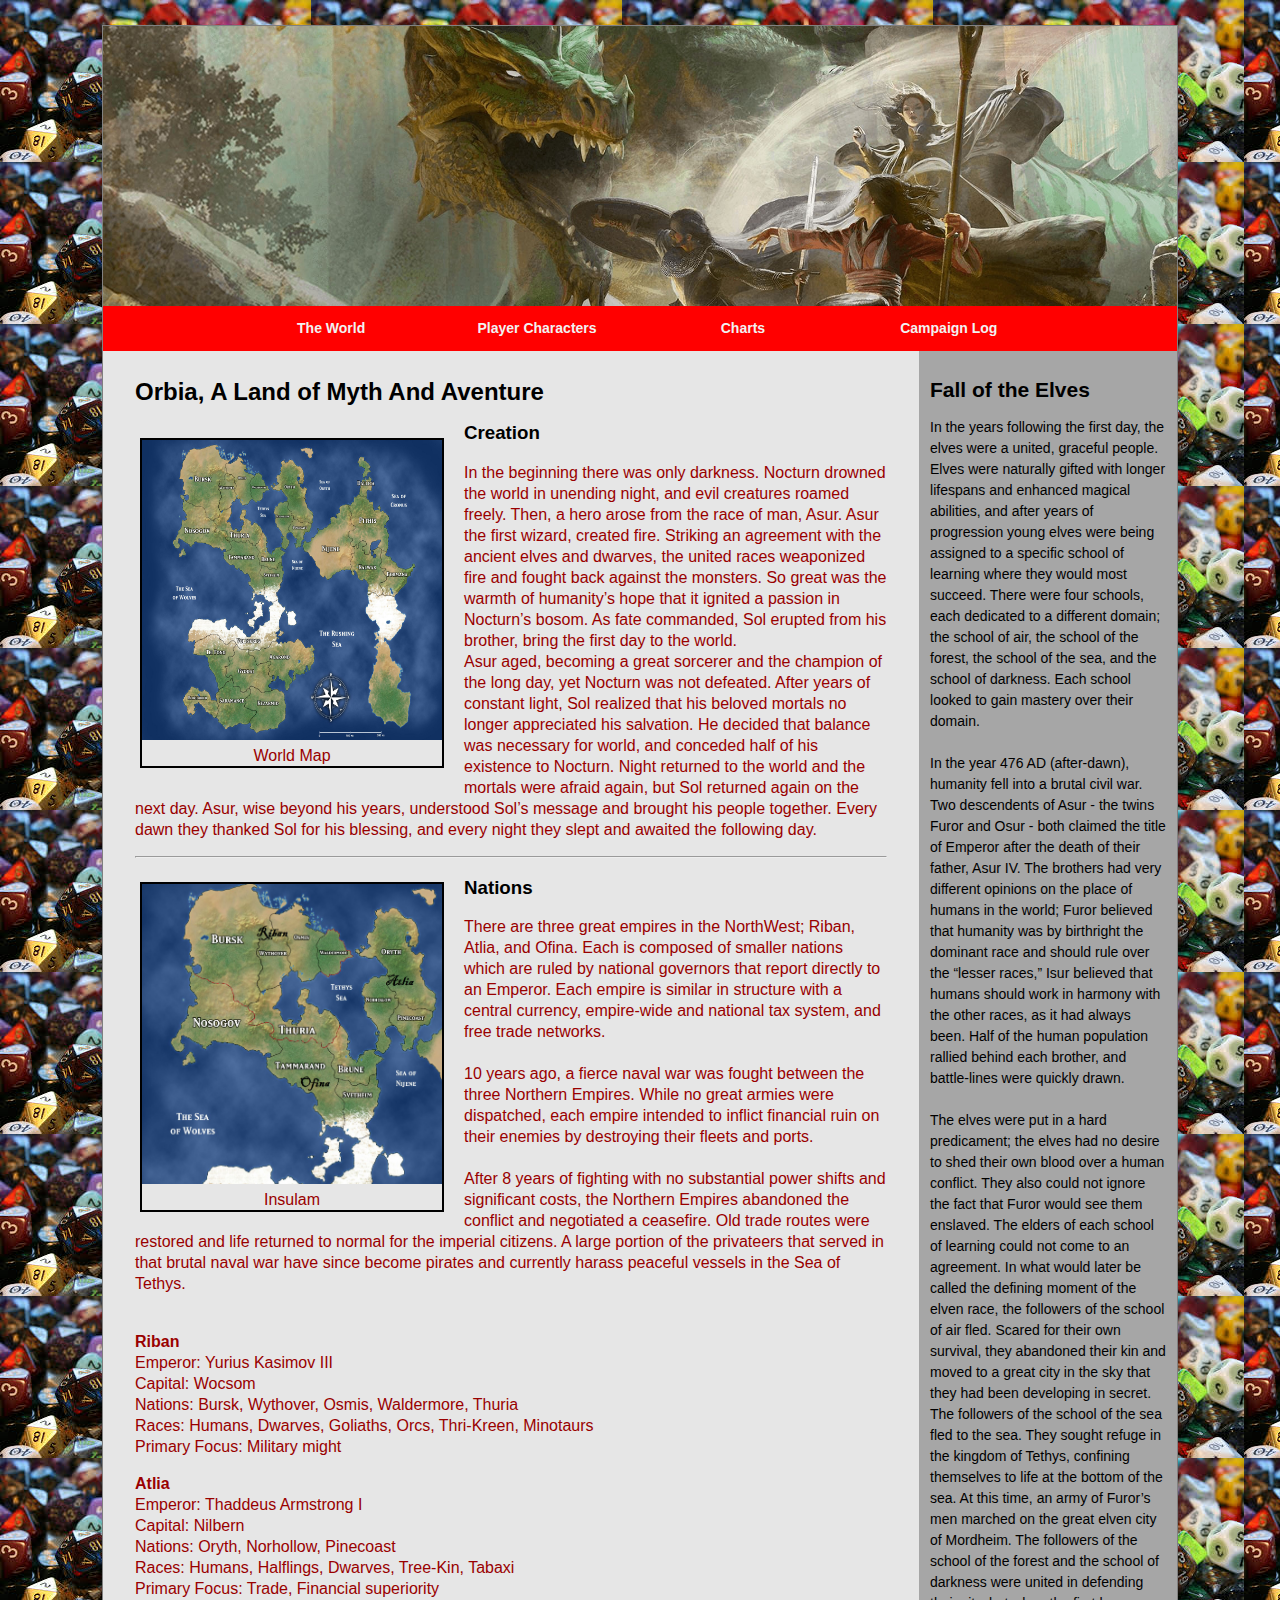
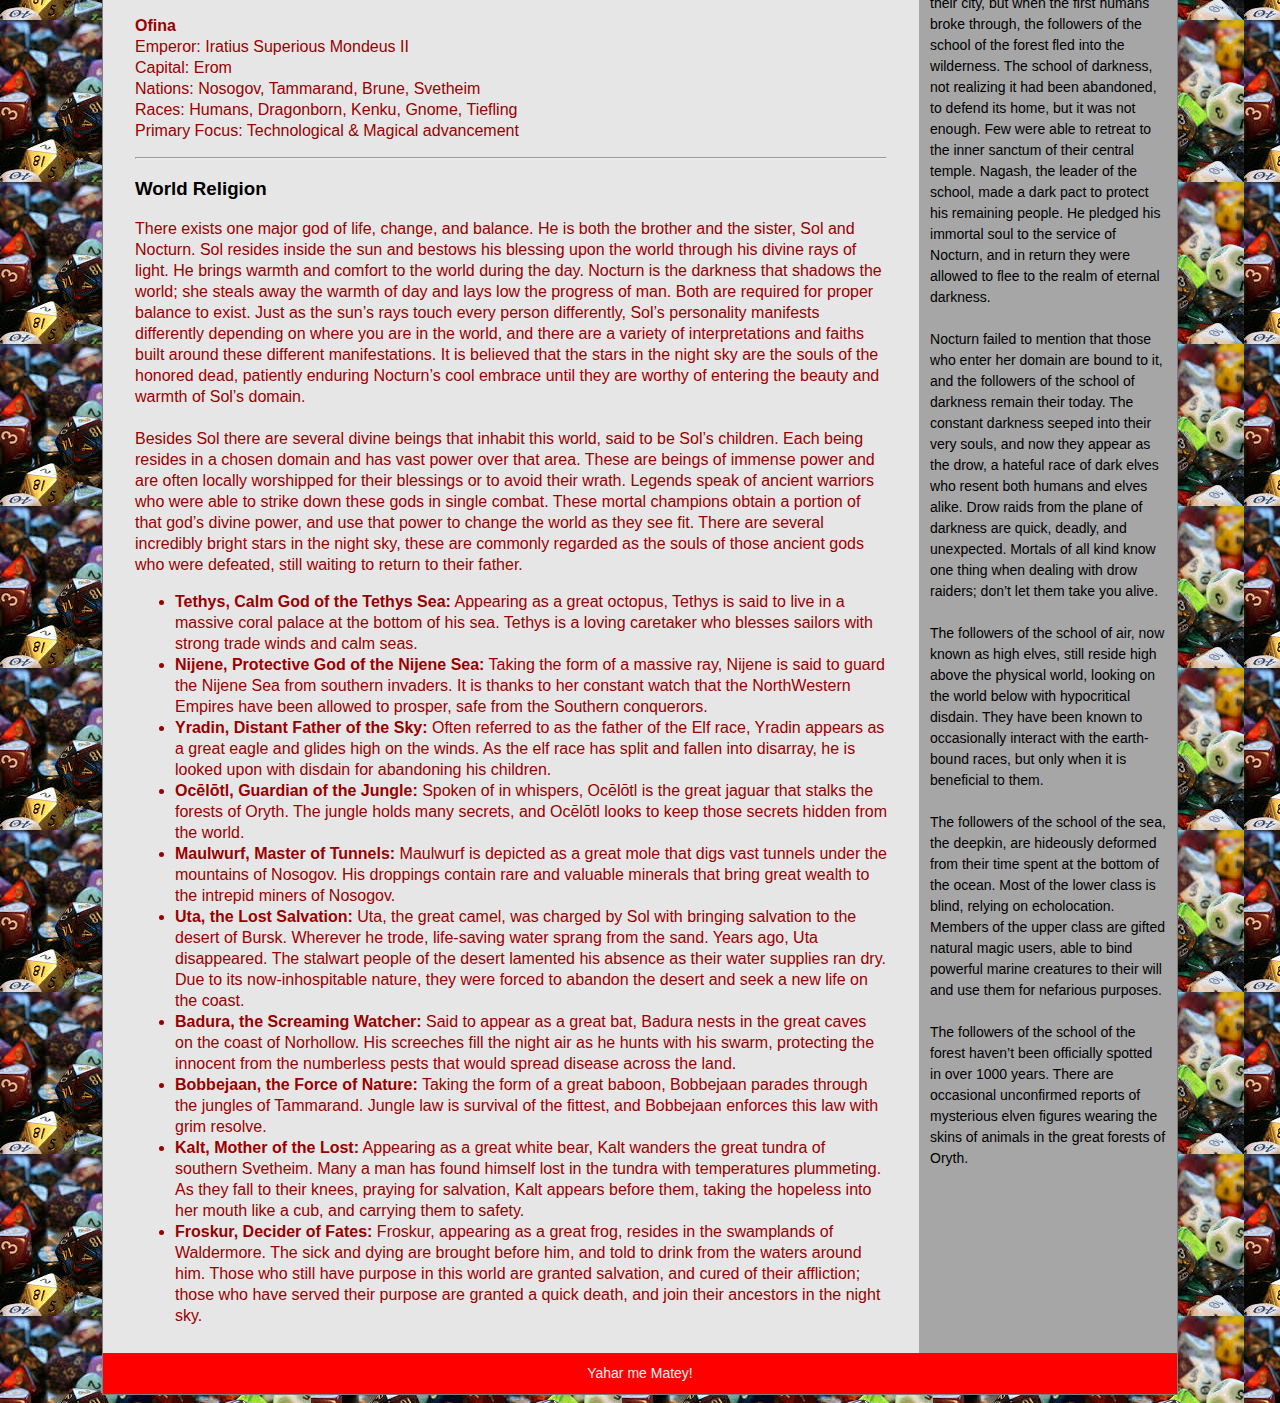
==== index.html @ dcaee5b1 "Add files via upload" ====
<!DOCTYPE html>

<html lang="en">

<title>	
World Building
</title>

<style>
h2{color:black}
h3{color:black}
</style>

<meta charset="utf-8">

<link rel="stylesheet" type="text/css" href="style.css">

<body>	
<div class="container">

<header>
<img src="banner.jpg" alt="banner">

<nav>
<ul>
<li><a href="index.html">The World</a></li>
<li><a href="players.html">Player Characters</a></li>
<li><a href="charts.html">Charts</a></li>
<li><a href="campaignlog.html">Campaign Log</a></li>
</ul>		
</nav>

</header>

<article>

<h2>Orbia, A Land of Myth And Aventure</h2>

<figure>
<img src="orbia.jpg" alt="world" height="300" width="300">
<figcaption>World Map</figcaption>
</figure>

<h3>Creation</h3>

<p> In the beginning there was only darkness. Nocturn drowned the world in unending night, and evil creatures roamed freely. Then, a hero arose from the race of man, Asur. Asur the first wizard, created fire. Striking an agreement with the ancient elves and dwarves, the united races weaponized fire and fought back against the monsters. So great was the warmth of humanity’s hope that it ignited a passion in Nocturn’s bosom. As fate commanded, Sol erupted from his brother, bring the first day to the world. 
<br>Asur aged, becoming a great sorcerer and the champion of the long day, yet Nocturn was not defeated. After years of constant light, Sol realized that his beloved mortals no longer appreciated his salvation. He decided that balance was necessary for world, and conceded half of his existence to Nocturn. Night returned to the world and the mortals were afraid again, but Sol returned again on the next day. Asur, wise beyond his years, understood Sol’s message and brought his people together. Every dawn they thanked Sol for his blessing, and every night they slept and awaited the following day.

</p>

<hr>

<figure>
<img src="region.png" alt="region map" height="300" width="300">
<figcaption>Insulam</figcaption>
</figure>

<h3>Nations</h3>


<p>There are three great empires in the NorthWest; Riban, Atlia, and Ofina. Each is composed of smaller nations which are ruled by national governors that report directly to an Emperor. Each empire is similar in structure with a central currency, empire-wide and national tax system, and free trade networks. 
<br><br>10 years ago, a fierce naval war was fought between the three Northern Empires. While no great armies were dispatched, each empire intended to inflict financial ruin on their enemies by destroying their fleets and ports.
<br><br>After 8 years of fighting with no substantial power shifts and significant costs, the Northern Empires abandoned the conflict and negotiated a ceasefire. Old trade routes were restored and life returned to normal for the imperial citizens. A large portion of the privateers that served in that brutal naval war have since become pirates and currently harass peaceful vessels in the Sea of Tethys.
<br><br>
</p>

<p><b>Riban</b>
<br>Emperor: Yurius Kasimov III
<br>Capital: Wocsom
<br>Nations: Bursk, Wythover, Osmis, Waldermore, Thuria
<br>Races: Humans, Dwarves, Goliaths, Orcs, Thri-Kreen, Minotaurs
<br>Primary Focus: Military might
</p>

<p><b>Atlia</b>
<br>Emperor: Thaddeus Armstrong I
<br>Capital: Nilbern
<br>Nations: Oryth, Norhollow, Pinecoast
<br>Races: Humans, Halflings, Dwarves, Tree-Kin, Tabaxi
<br>Primary Focus: Trade, Financial superiority
</p>

<p><b>Ofina</b>
<br>Emperor: Iratius Superious Mondeus II
<br>Capital: Erom
<br>Nations: Nosogov, Tammarand, Brune, Svetheim
<br>Races: Humans, Dragonborn, Kenku, Gnome, Tiefling
<br>Primary Focus: Technological & Magical advancement
</p>

<hr>

<h3>World Religion</h3>

<p>There exists one major god of life, change, and balance. He is both the brother and the sister, Sol and Nocturn. Sol resides inside the sun and bestows his blessing upon the world through his divine rays of light. He brings warmth and comfort to the world during the day. Nocturn is the darkness that shadows the world; she steals away the warmth of day and lays low the progress of man. Both are required for proper balance to exist. Just as the sun’s rays touch every person differently, Sol’s personality manifests differently depending on where you are in the world, and there are a variety of interpretations and faiths built around these different manifestations. It is believed that the stars in the night sky are the souls of the honored dead, patiently enduring Nocturn’s cool embrace until they are worthy of entering the beauty and warmth of Sol’s domain.
<br><br>Besides Sol there are several divine beings that inhabit this world, said to be Sol’s children. Each being resides in a chosen domain and has vast power over that area. These are beings of immense power and are often locally worshipped for their blessings or to avoid their wrath. Legends speak of ancient warriors who were able to strike down these gods in single combat. These mortal champions obtain a portion of that god’s divine power, and use that power to change the world as they see fit. There are several incredibly bright stars in the night sky, these are commonly regarded as the souls of those ancient gods who were defeated, still waiting to return to their father.
</p>
<ul>
<li><b>Tethys, Calm God of the Tethys Sea:</b> Appearing as a great octopus, Tethys is said to live in a massive coral palace at the bottom of his sea. Tethys is a loving caretaker who blesses sailors with strong trade winds and calm seas.</li>
<li><b>Nijene, Protective God of the Nijene Sea:</b> Taking the form of a massive ray, Nijene is said to guard the Nijene Sea from southern invaders. It is thanks to her constant watch that the NorthWestern Empires have been allowed to prosper, safe from the Southern conquerors.</li>
<li><b>Yradin, Distant Father of the Sky:</b> Often referred to as the father of the Elf race, Yradin appears as a great eagle and glides high on the winds. As the elf race has split and fallen into disarray, he is looked upon with disdain for abandoning his children.</li>
<li><b>Ocēlōtl, Guardian of the Jungle:</b> Spoken of in whispers, Ocēlōtl is the great jaguar that stalks the forests of Oryth. The jungle holds many secrets, and Ocēlōtl looks to keep those secrets hidden from the world.</li>
<li><b>Maulwurf, Master of Tunnels:</b> Maulwurf is depicted as a great mole that digs vast tunnels under the mountains of Nosogov. His droppings contain rare and valuable minerals that bring great wealth to the intrepid miners of Nosogov.</li>
<li><b>Uta, the Lost Salvation:</b> Uta, the great camel, was charged by Sol with bringing salvation to the desert of Bursk. Wherever he trode, life-saving water sprang from the sand. Years ago, Uta disappeared. The stalwart people of the desert lamented his absence as their water supplies ran dry. Due to its now-inhospitable nature, they were forced to abandon the desert and seek a new life on the coast.</li>
<li><b>Badura, the Screaming Watcher:</b> Said to appear as a great bat, Badura nests in the great caves on the coast of Norhollow. His screeches fill the night air as he hunts with his swarm, protecting the innocent from the numberless pests that would spread disease across the land.</li>
<li><b>Bobbejaan, the Force of Nature:</b> Taking the form of a great baboon, Bobbejaan parades through the jungles of Tammarand. Jungle law is survival of the fittest, and Bobbejaan enforces this law with grim resolve.</li>
<li><b>Kalt, Mother of the Lost:</b> Appearing as a great white bear, Kalt wanders the great tundra of southern Svetheim. Many a man has found himself lost in the tundra with temperatures plummeting. As they fall to their knees, praying for salvation, Kalt appears before them, taking the hopeless into her mouth like a cub, and carrying them to safety.</li>
<li><b>Froskur, Decider of Fates:</b> Froskur, appearing as a great frog, resides in the swamplands of Waldermore. The sick and dying are brought before him, and told to drink from the waters around him. Those who still have purpose in this world are granted salvation, and cured of their affliction; those who have served their purpose are granted a quick death, and join their ancestors in the night sky.</li>
</ul>

</article>

<aside>
    
<h2>Fall of the Elves</h2>

<p>In the years following the first day, the elves were a united, graceful people. Elves were naturally gifted with longer lifespans and enhanced magical abilities, and after years of progression young elves were being assigned to a specific school of learning where they would most succeed. There were four schools, each dedicated to a different domain; the school of air, the school of the forest, the school of the sea, and the school of darkness. Each school looked to gain mastery over their domain. 
<br><br>In the year 476 AD (after-dawn), humanity fell into a brutal civil war. Two descendents of Asur - the twins Furor and Osur - both claimed the title of Emperor after the death of their father, Asur IV. The brothers had very different opinions on the place of humans in the world; Furor believed that humanity was by birthright the dominant race and should rule over the “lesser races,” Isur believed that humans should work in harmony with the other races, as it had always been. Half of the human population rallied behind each brother, and battle-lines were quickly drawn. 
<br><br>The elves were put in a hard predicament; the elves had no desire to shed their own blood over a human conflict. They also could not ignore the fact that Furor would see them enslaved. The elders of each school of learning could not come to an agreement. In what would later be called the defining moment of the elven race, the followers of the school of air fled. Scared for their own survival, they abandoned their kin and moved to a great city in the sky that they had been developing in secret. The followers of the school of the sea fled to the sea. They sought refuge in the kingdom of Tethys, confining themselves to life at the bottom of the sea. At this time, an army of Furor’s men marched on the great elven city of Mordheim. The followers of the school of the forest and the school of darkness were united in defending their city, but when the first humans broke through, the followers of the school of the forest fled into the wilderness. The school of darkness, not realizing it had been abandoned, to defend its home, but it was not enough. Few were able to retreat to the inner sanctum of their central temple. Nagash, the leader of the school, made a dark pact to protect his remaining people. He pledged his immortal soul to the service of Nocturn, and in return they were allowed to flee to the realm of eternal darkness. 
<br><br>Nocturn failed to mention that those who enter her domain are bound to it, and the followers of the school of darkness remain their today. The constant darkness seeped into their very souls, and now they appear as the drow, a hateful race of dark elves who resent both humans and elves alike. Drow raids from the plane of darkness are quick, deadly, and unexpected. Mortals of all kind know one thing when dealing with drow raiders; don’t let them take you alive.
<br><br>The followers of the school of air, now known as high elves, still reside high above the physical world, looking on the world below with hypocritical disdain. They have been known to occasionally interact with the earth-bound races, but only when it is beneficial to them. 
<br><br>The followers of the school of the sea, the deepkin, are hideously deformed from their time spent at the bottom of the ocean. Most of the lower class is blind, relying on echolocation. Members of the upper class are gifted natural magic users, able to bind powerful marine creatures to their will and use them for nefarious purposes.
<br><br>The followers of the school of the forest haven’t been officially spotted in over 1000 years. There are occasional unconfirmed reports of mysterious elven figures wearing the skins of animals in the great forests of Oryth.

</p>

</aside>

<footer>

Yahar me Matey!

</footer>

</div>
</body>

</html>
---- style.css ----
body
{
background-image:url("background1.jpg");	
}


div.container
{
width:85%;
border:1px solid gray;
line-height:150%;
margin-right:auto;
margin-left:auto;
margin-top:25px;
background-color:#a6a6a6;
font-family:"Lucida Sans Unicode", "Lucida Grande", sans-serif;
font-size:14px;
}

header,footer
{
clear:both;
text-align:center;
background-color:red;
}

header img
{
width:100%;
vertical-align:middle;
}

footer
{
padding:10px;
font-family:Impact, Charcoal, sans-serif;
color:#f2f2f2;
}

nav 
{
width:100%;
}

nav ul 
{
margin:0;
padding:0;
list-style-type:none;
}

nav ul li 
{
display:inline-block;
margin:0;
padding:6px 0;
}

nav a 
{  
display:block;
width:190px;
font-weight:bold;
color:#f2f2f2;
padding:6px;
text-decoration:none;
outline:0;	 
}


nav li:hover 
{  
background-color:lightblue;
}

nav a:hover 
{  
color:black;
}

article
{
float:left;
width:70%;
padding:1% 3%;
background-color:#e6e6e6;
font-family:Tahoma, Geneva, sans-serif;
font-size:16px;
color:#990000;
}

article figure
{
float:left;
border:2px solid black;
margin-left:5px;
margin-right:20px;
text-align:center;
}

article table
{
margin:0;
margin-right:auto;
margin-left:auto;
border:1px solid gray;
}

article td
{
padding:3px 12px;
border:1px solid gray;
}

aside 
{
width:22%;
float:left;
padding:1%;
}
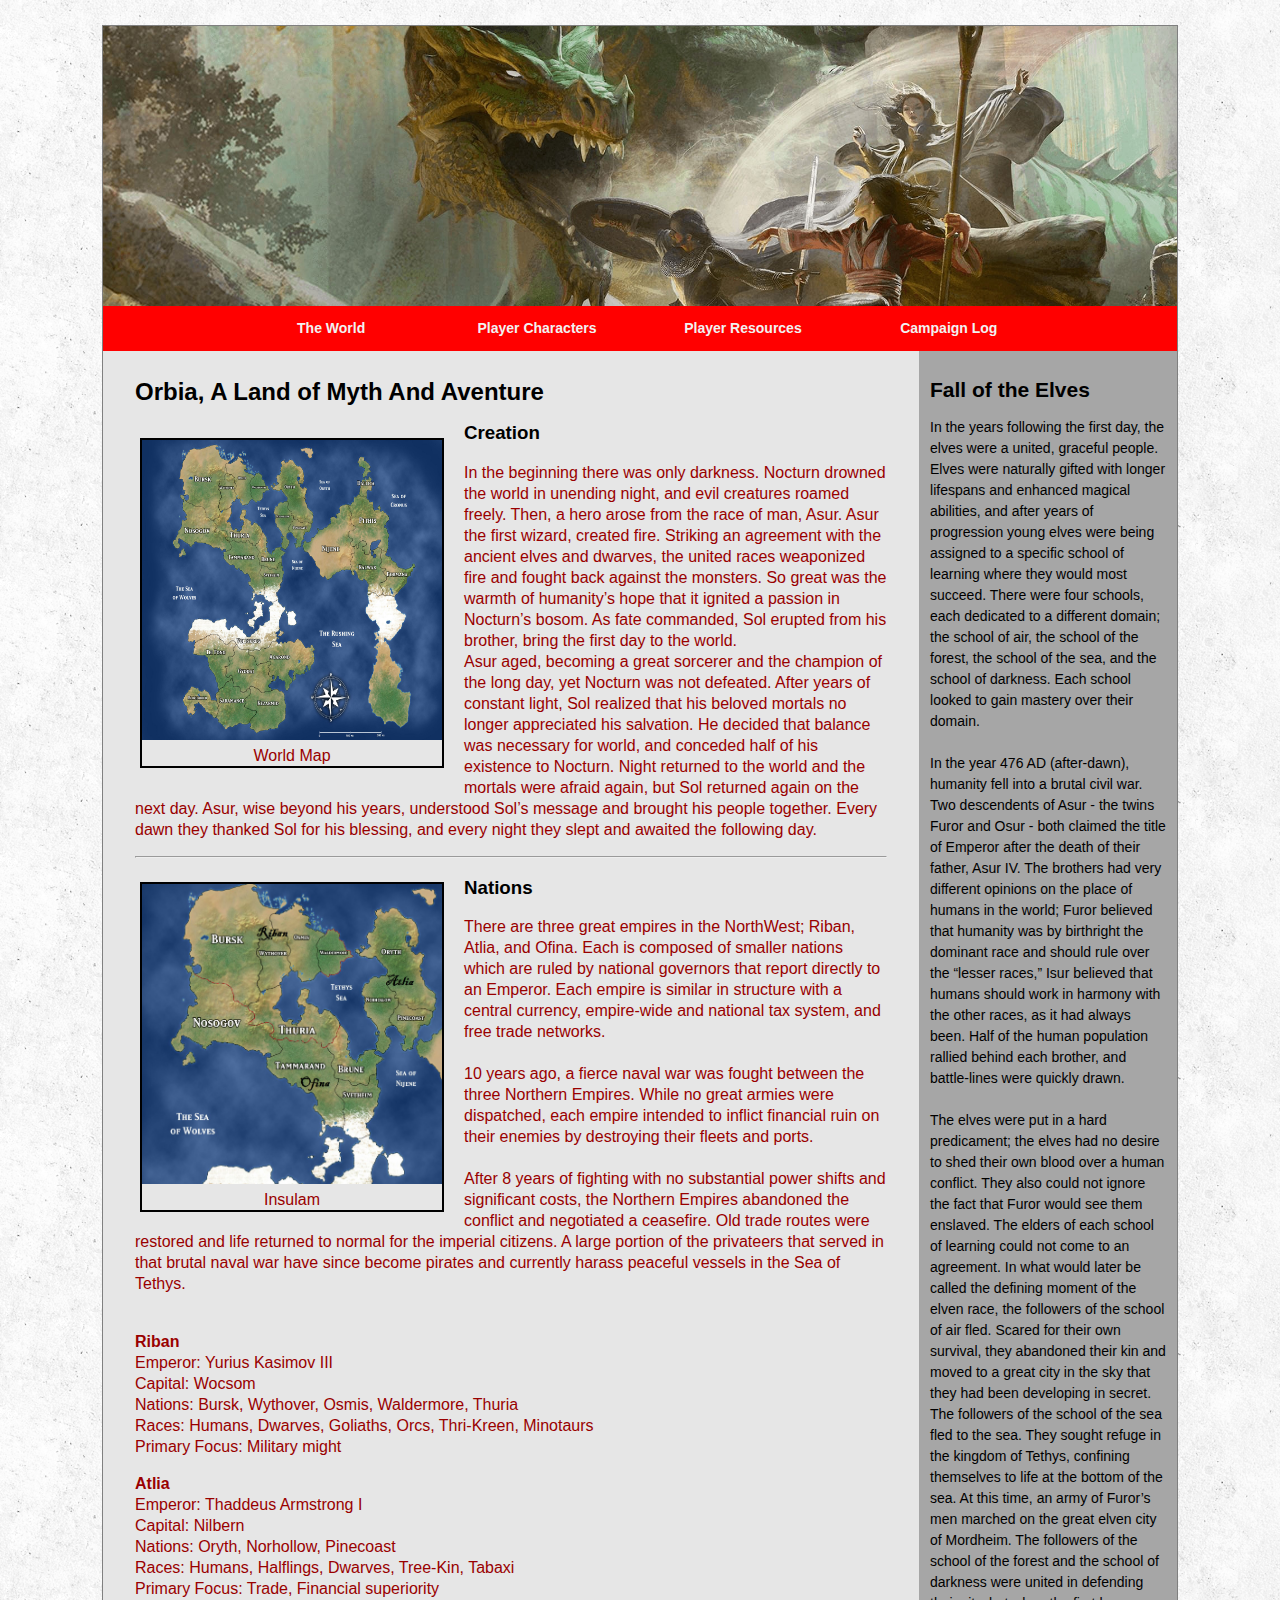
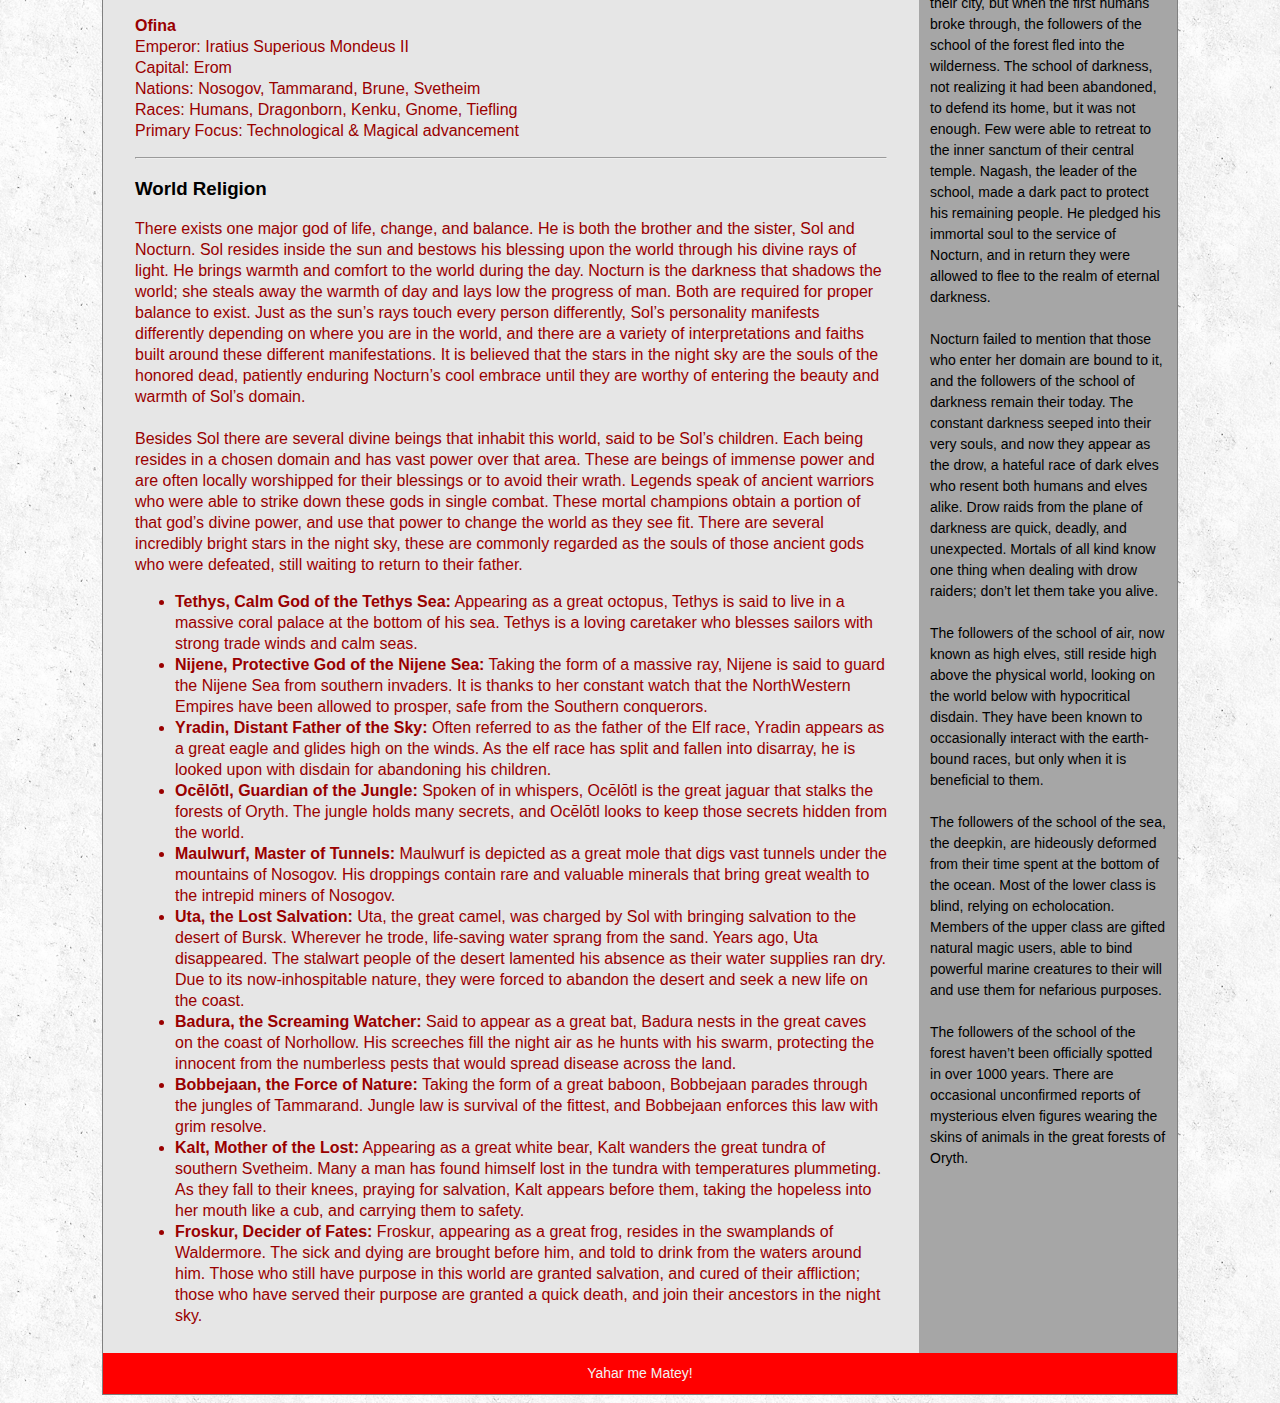
==== commit cfb4039b: "Add files via upload" ====
--- a/index.html
+++ b/index.html
@@ -25,7 +25,7 @@
 <ul>
 <li><a href="index.html">The World</a></li>
 <li><a href="players.html">Player Characters</a></li>
-<li><a href="charts.html">Charts</a></li>
+<li><a href="charts.html">Player Resources</a></li>
 <li><a href="campaignlog.html">Campaign Log</a></li>
 </ul>		
 </nav>
--- a/style.css
+++ b/style.css
@@ -1,6 +1,6 @@
 body
 {
-background-image:url("background1.jpg");	
+background-image: url("background.png");	
 }
 
 
